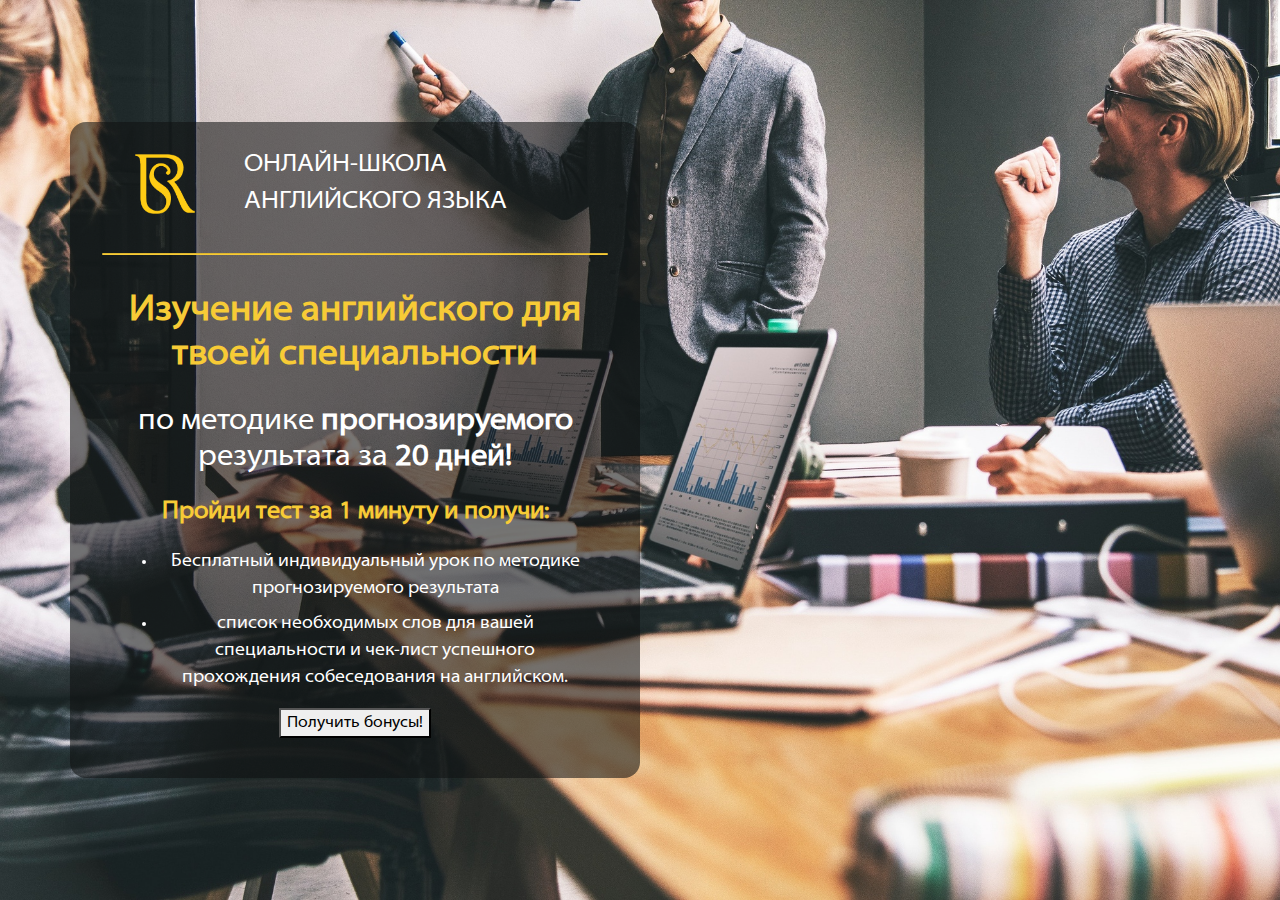
==== index.html @ 028c3fea "first" ====
<!DOCTYPE html>
<html lang="ru" dir="ltr">

<head>
    <meta charset="utf-8">
    <meta name="viewport" content="width=device-width, initial-scale=1, shrink-to-fit=no">
    <title>Онлайн-школа английского языка</title>
    <link rel="stylesheet" href="https://stackpath.bootstrapcdn.com/bootstrap/4.3.1/css/bootstrap.min.css"
        integrity="sha384-ggOyR0iXCbMQv3Xipma34MD+dH/1fQ784/j6cY/iJTQUOhcWr7x9JvoRxT2MZw1T" crossorigin="anonymous">
    <link rel="stylesheet" href="static/css/styles.css">
    <link rel="stylesheet" href="https://use.fontawesome.com/releases/v5.8.2/css/all.css"
        integrity="sha384-oS3vJWv+0UjzBfQzYUhtDYW+Pj2yciDJxpsK1OYPAYjqT085Qq/1cq5FLXAZQ7Ay" crossorigin="anonymous">
</head>

<body>
    <main>
        <div class="container">
            <div class="row">
                <div class="col-12 col-lg-6 block d-flex flex-wrap">
                    <div class="col-3 text-center">
                        <object class="icon">
                            <img src="static/img/logo.png"/>
                        </object>
                    </div>
                    <div class="logo col-9 my-auto">
                        <p>Онлайн-школа<br>  английского языка</p>
                    </div>
                    <hr>
                    <div class="col-12 my-2 text-center">
                        <h1>Изучение английского для твоей специальности</h1>
                        <h2>по методике <strong>прогнозируемого</strong> результата за <strong>20 дней!</strong> </h2>
                        <h3>Пройди тест за 1 минуту и получи:</h3>
                        <ul>
                            <li>Бесплатный
                                индивидуальный урок по методике прогнозируемого результата
                            </li>
                            <li>
                                список необходимых слов для вашей
                                специальности и чек-лист успешного прохождения
                                собеседования на английском.
                            </li>
                        </ul>
                        </h3>
                        <button class="">Получить бонусы!</button>
                    </div>
                </div>
            </div>
        </div>
    </main>

    <script src="https://code.jquery.com/jquery-3.3.1.slim.min.js"
        integrity="sha384-q8i/X+965DzO0rT7abK41JStQIAqVgRVzpbzo5smXKp4YfRvH+8abtTE1Pi6jizo"
        crossorigin="anonymous"></script>
    <script src="https://cdnjs.cloudflare.com/ajax/libs/popper.js/1.14.7/umd/popper.min.js"
        integrity="sha384-UO2eT0CpHqdSJQ6hJty5KVphtPhzWj9WO1clHTMGa3JDZwrnQq4sF86dIHNDz0W1"
        crossorigin="anonymous"></script>
    <script src="https://stackpath.bootstrapcdn.com/bootstrap/4.3.1/js/bootstrap.min.js"
        integrity="sha384-JjSmVgyd0p3pXB1rRibZUAYoIIy6OrQ6VrjIEaFf/nJGzIxFDsf4x0xIM+B07jRM"
        crossorigin="anonymous"></script>
</body>

</html>
---- static/css/styles.css ----
@font-face {
    font-family: "Myriad";
    src: url("../fonts/Myriad\ Pro\ SemiExtended.otf") format("opentype");
}
h1 {
    font-family: "Myriad";
    font-weight: bold;
    font-size: 36px;
    padding: 0.7rem 0;
    color: #f7cb36;
}
h2 {
    font-family: "Myriad";
    font-size: 30px;
    padding: 0.5rem 0;
}
h3 {
    font-family: "Myriad";
    font-weight: bold;
    font-size: 24px;
    padding: 0.4rem 0;
    color: #f7cb36;
}
hr {
    width: 100%;
    height: 0.1rem;
    background-color: #f7cb36;
    border-radius: 2rem;
}
body {
    color: #fff;
    font-family: "Myriad";
}
.logo p {
    text-transform: uppercase;
    margin-top: -0.5rem;
    font-size: 25px;
}
ul {
    margin: 1rem 0;
}
ul li {
    margin: 0.5rem 0;
    font-size: 18px;
}
.icon img {
    height: 60px;
    width: 60px;
    overflow: hidden;
}
main {
    background-image: url("../img/bg.jpg");
    background-repeat: no-repeat;
    background-size: cover;
    height: 100vh;
    display: flex;
    justify-content: center;
    align-items: center;
    
}
.block {
    background-color: #10121191;
    height: auto;
    padding: 2rem;
    border-radius: 1rem;
}
@keyframes blick {
    0% {
      left: -30px;
      margin-left: 0px;
    }
    30% {
      left: 110%;
      margin-left: 80px;
    }
    100% {
      left: 110%;
      margin-left: 80px;
    }
  }
  
.btn-1:after {
      content: "";
      display: block;
      width: 30px;
      height: 300px;
      margin-left: 60px;
      background: #fff;
      position: absolute;
      left: -40px;
      top: -150px;
      z-index: 1;
      transform: rotate(45deg);
      transition: all 0.1s;
      animation-name: blick;
      animation-duration: 3s;
      animation-delay: 0.05s;
      animation-timing-function: ease-in-out;
      animation-iteration-count: infinite;
  }
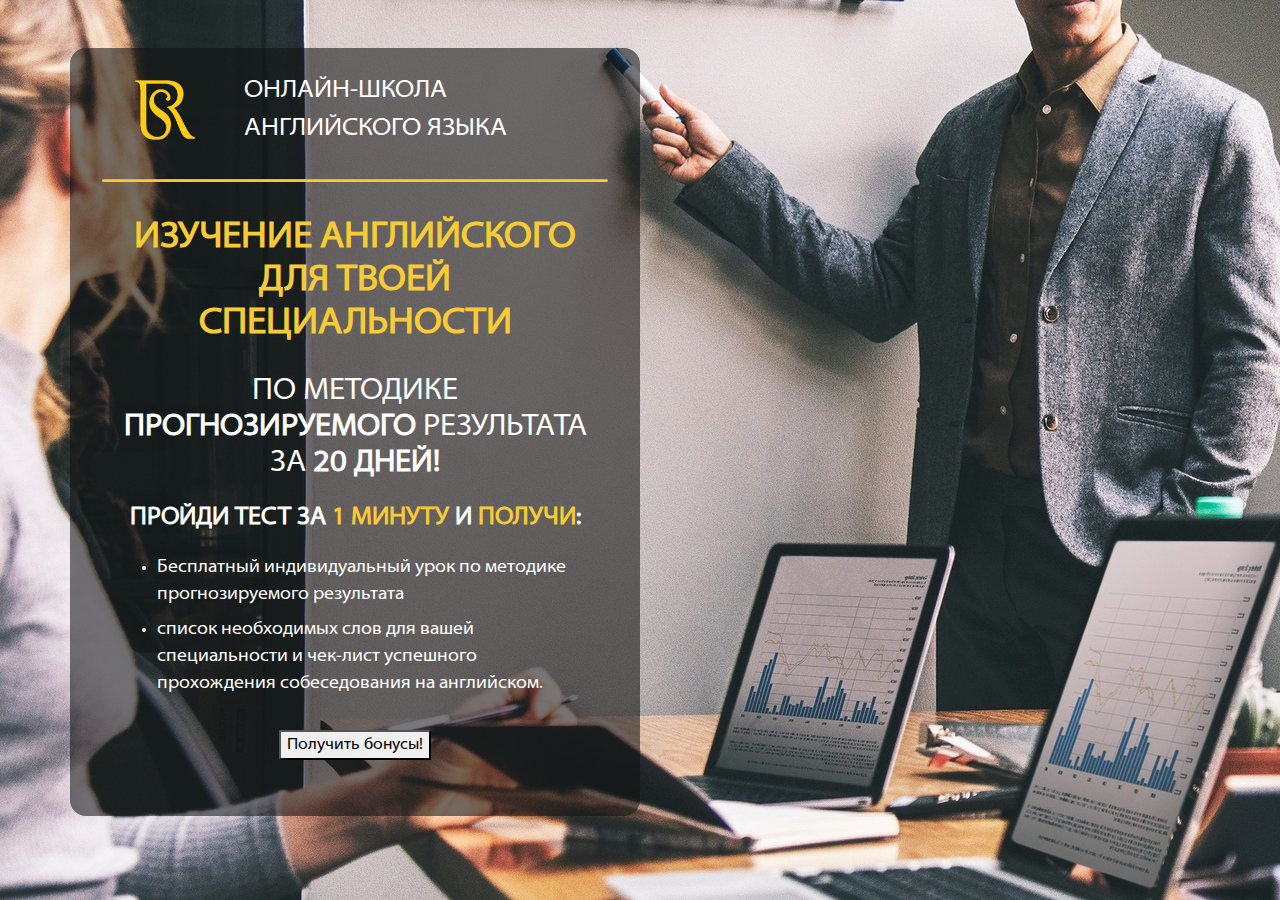
==== commit b7a2b6a5: "second" ====
--- a/index.html
+++ b/index.html
@@ -14,7 +14,7 @@
 
 <body>
     <main>
-        <div class="container">
+        <div class="container my-5">
             <div class="row">
                 <div class="col-12 col-lg-6 block d-flex flex-wrap">
                     <div class="col-3 text-center">
@@ -29,8 +29,8 @@
                     <div class="col-12 my-2 text-center">
                         <h1>Изучение английского для твоей специальности</h1>
                         <h2>по методике <strong>прогнозируемого</strong> результата за <strong>20 дней!</strong> </h2>
-                        <h3>Пройди тест за 1 минуту и получи:</h3>
-                        <ul>
+                        <h3>Пройди тест за <span style="color: #f7cb36">1 минуту</span> и <span style="color: #f7cb36">получи</span>:</h3>
+                        <ul class="text-left">
                             <li>Бесплатный
                                 индивидуальный урок по методике прогнозируемого результата
                             </li>
@@ -41,7 +41,7 @@
                             </li>
                         </ul>
                         </h3>
-                        <button class="">Получить бонусы!</button>
+                        <button class="my-3">Получить бонусы!</button>
                     </div>
                 </div>
             </div>
--- a/static/css/styles.css
+++ b/static/css/styles.css
@@ -1,6 +1,12 @@
 @font-face {
     font-family: "Myriad";
     src: url("../fonts/Myriad\ Pro\ SemiExtended.otf") format("opentype");
+}
+body {
+    background-image: url("../img/bg.jpg");
+    background-repeat: no-repeat;
+    background-size: auto;
+    height: 100vh;
 }
 h1 {
     font-family: "Myriad";
@@ -8,18 +14,20 @@
     font-size: 36px;
     padding: 0.7rem 0;
     color: #f7cb36;
+    text-transform: uppercase;
 }
 h2 {
     font-family: "Myriad";
     font-size: 30px;
     padding: 0.5rem 0;
+    text-transform: uppercase;
 }
 h3 {
     font-family: "Myriad";
     font-weight: bold;
     font-size: 24px;
     padding: 0.4rem 0;
-    color: #f7cb36;
+    text-transform: uppercase;
 }
 hr {
     width: 100%;
@@ -49,14 +57,10 @@
     overflow: hidden;
 }
 main {
-    background-image: url("../img/bg.jpg");
-    background-repeat: no-repeat;
-    background-size: cover;
-    height: 100vh;
+    height: auto;
     display: flex;
     justify-content: center;
-    align-items: center;
-    
+    align-items: center;  
 }
 .block {
     background-color: #10121191;
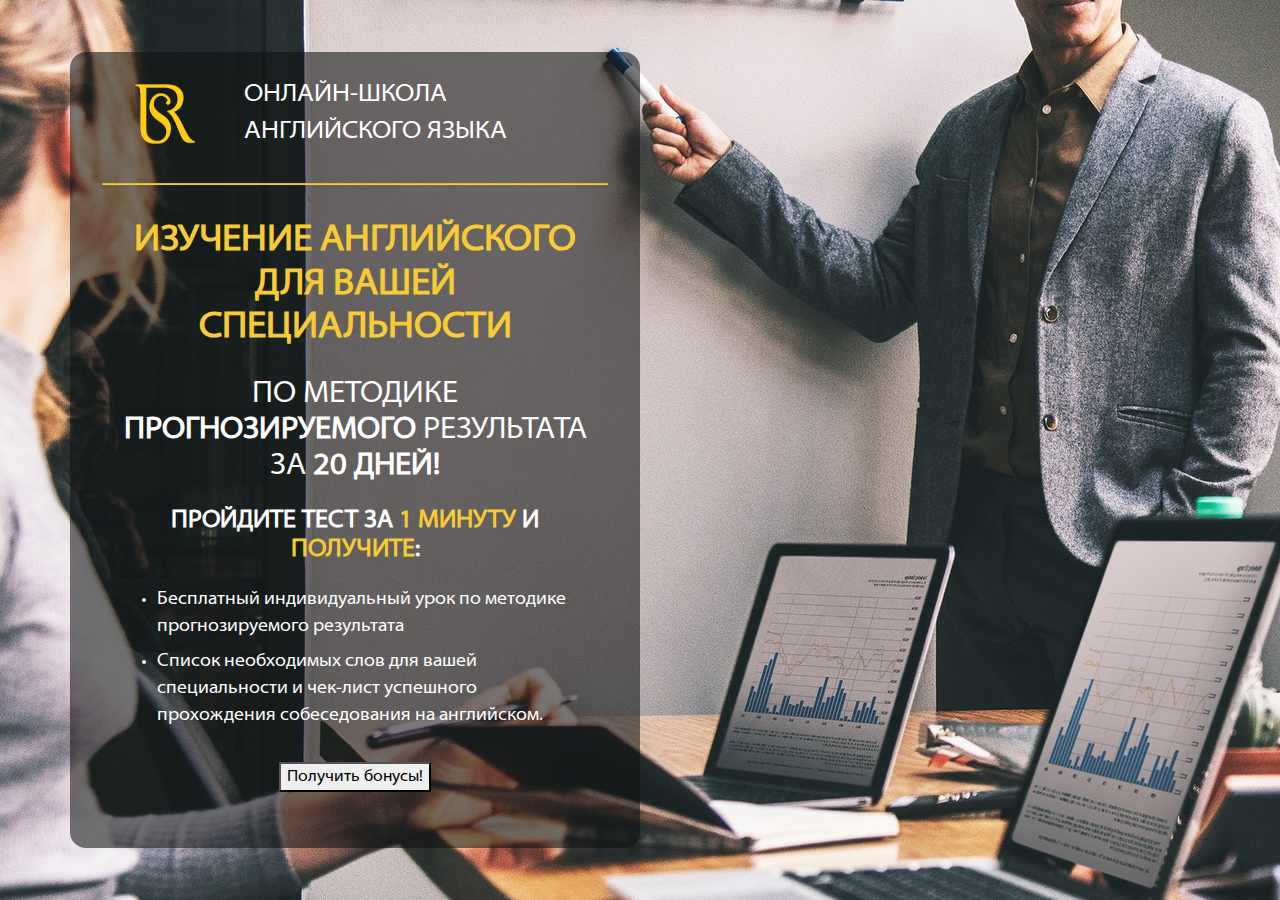
==== commit 5e51c500: "fix mobile view" ====
--- a/index.html
+++ b/index.html
@@ -14,7 +14,7 @@
 
 <body>
     <main>
-        <div class="container my-5">
+        <div class="container">
             <div class="row">
                 <div class="col-12 col-lg-6 block d-flex flex-wrap">
                     <div class="col-3 text-center">
@@ -23,19 +23,19 @@
                         </object>
                     </div>
                     <div class="logo col-9 my-auto">
-                        <p>Онлайн-школа<br>  английского языка</p>
+                        <p>Онлайн-школа<br>английского языка</p>
                     </div>
                     <hr>
                     <div class="col-12 my-2 text-center">
-                        <h1>Изучение английского для твоей специальности</h1>
+                        <h1>Изучение английского для вашей специальности</h1>
                         <h2>по методике <strong>прогнозируемого</strong> результата за <strong>20 дней!</strong> </h2>
-                        <h3>Пройди тест за <span style="color: #f7cb36">1 минуту</span> и <span style="color: #f7cb36">получи</span>:</h3>
+                        <h3>Пройдите тест за <span style="color: #f7cb36">1 минуту</span> и <span style="color: #f7cb36">получите</span>:</h3>
                         <ul class="text-left">
                             <li>Бесплатный
                                 индивидуальный урок по методике прогнозируемого результата
                             </li>
                             <li>
-                                список необходимых слов для вашей
+                                Список необходимых слов для вашей
                                 специальности и чек-лист успешного прохождения
                                 собеседования на английском.
                             </li>
--- a/static/css/styles.css
+++ b/static/css/styles.css
@@ -6,7 +6,6 @@
     background-image: url("../img/bg.jpg");
     background-repeat: no-repeat;
     background-size: auto;
-    height: 100vh;
 }
 h1 {
     font-family: "Myriad";
@@ -44,6 +43,12 @@
     margin-top: -0.5rem;
     font-size: 25px;
 }
+.container {
+    display: flex;
+    justify-content: center;
+    align-items: center;
+    min-height: 100%;
+}
 ul {
     margin: 1rem 0;
 }
@@ -57,7 +62,8 @@
     overflow: hidden;
 }
 main {
-    height: auto;
+    min-height: 100%;
+    min-height: 100vh;
     display: flex;
     justify-content: center;
     align-items: center;  
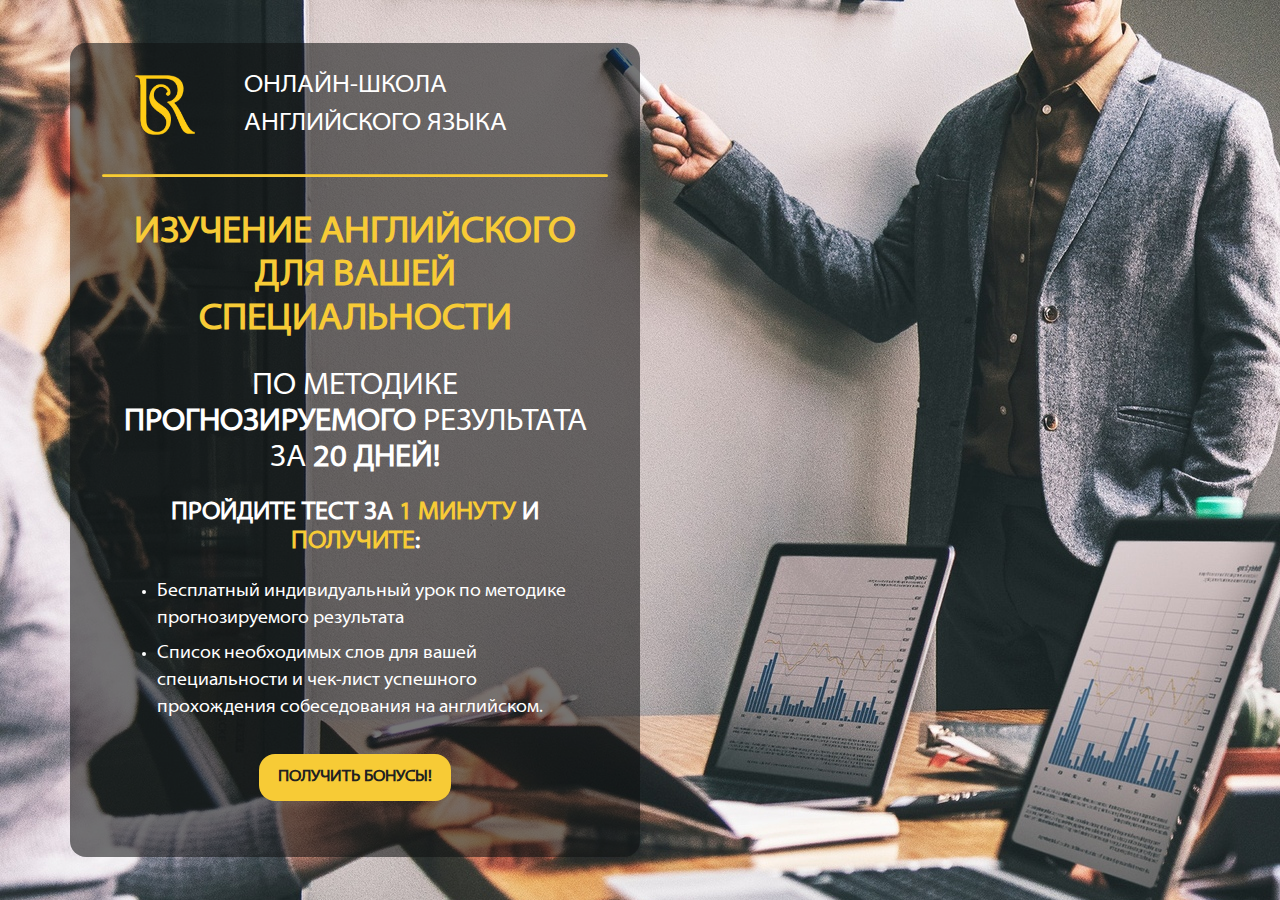
==== commit a2b95e3a: "added quiz" ====
--- a/index.html
+++ b/index.html
@@ -41,7 +41,7 @@
                             </li>
                         </ul>
                         </h3>
-                        <button class="my-3">Получить бонусы!</button>
+                        <a href="quiz/1.html"><button class="my-3">Получить бонусы!</button></a>
                     </div>
                 </div>
             </div>
--- a/static/css/styles.css
+++ b/static/css/styles.css
@@ -72,7 +72,25 @@
     background-color: #10121191;
     height: auto;
     padding: 2rem;
+    border-radius: 0;
+}
+@media screen and (min-device-width: 520px) {
+    .block {
+        border-radius: 1rem;
+    }
+}
+button {
+    background-color: #f7cb36;
     border-radius: 1rem;
+    padding: 0.7rem 1.2rem;
+    border: none;
+    transition: 0.1s linear;
+    text-transform: uppercase;
+    font-weight: bold;
+    color: #212121;
+}
+button:hover {
+    background-color: #d3ac2d;
 }
 @keyframes blick {
     0% {
@@ -107,4 +125,28 @@
       animation-delay: 0.05s;
       animation-timing-function: ease-in-out;
       animation-iteration-count: infinite;
-  }+  }
+.form-check {
+    display: inline-block;
+    padding: 1rem 1.5rem;
+}
+label {
+    font-size: 25px;
+    margin: 0 .5rem;
+}
+.form-check-input {
+    width: 1.3rem;
+    height: 1.3rem;
+    margin-top: 0.5rem;
+}
+input[type="radio"]:checked {
+    color: #d3ac2d;
+}
+.progress {
+    margin-bottom: 0.4rem; 
+    height: 2rem;
+}
+.progress p {
+    color: #000;
+    font-weight: bold;
+}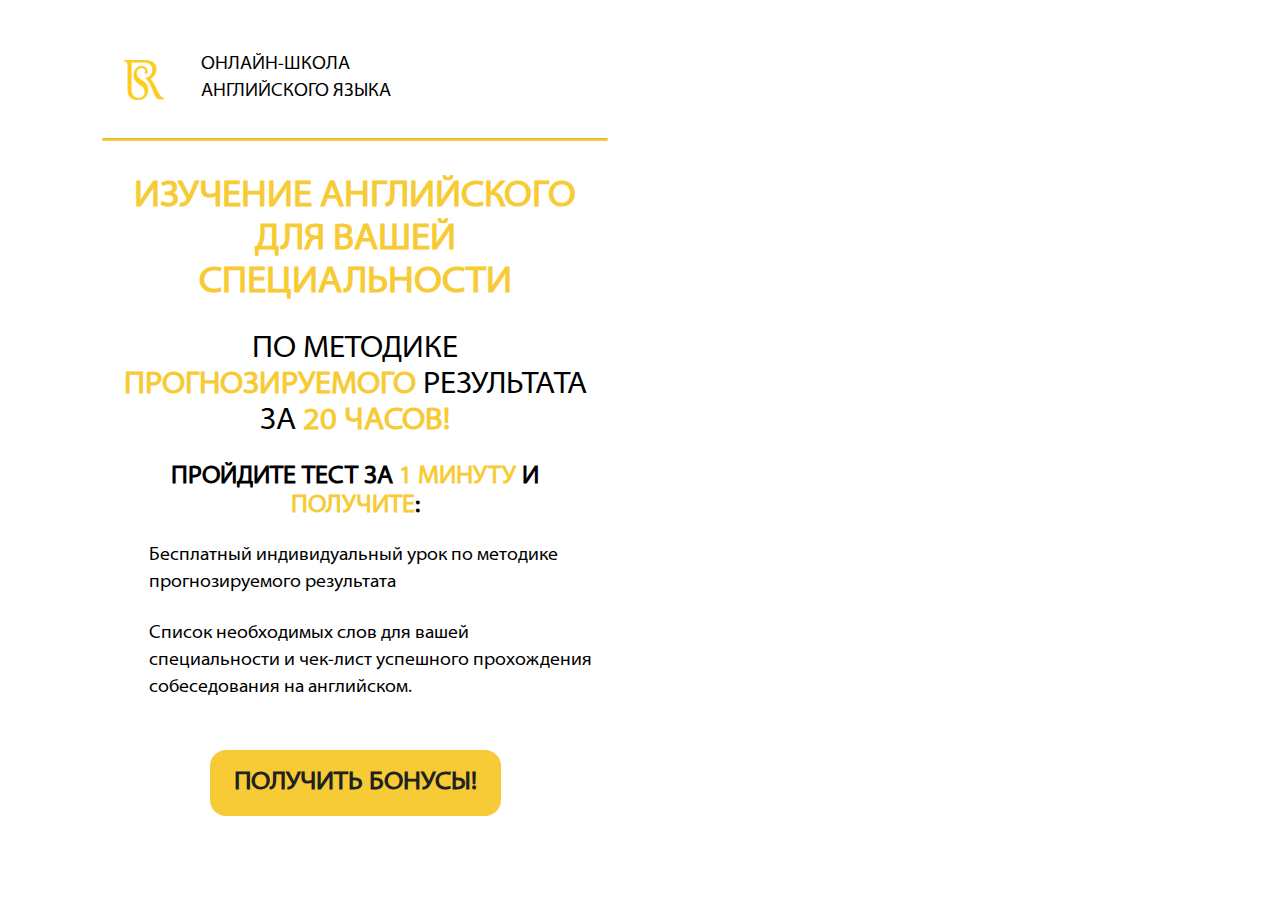
==== commit d09ebe8f: "pou design" ====
--- a/index.html
+++ b/index.html
@@ -17,27 +17,27 @@
         <div class="container">
             <div class="row">
                 <div class="col-12 col-lg-6 block d-flex flex-wrap">
-                    <div class="col-3 text-center">
+                    <div class="col-2 text-center">
                         <object class="icon">
                             <img src="static/img/logo.png"/>
                         </object>
                     </div>
-                    <div class="logo col-9 my-auto">
+                    <div class="logo col-10 my-auto">
                         <p>Онлайн-школа<br>английского языка</p>
                     </div>
                     <hr>
                     <div class="col-12 my-2 text-center">
                         <h1>Изучение английского для вашей специальности</h1>
-                        <h2>по методике <strong>прогнозируемого</strong> результата за <strong>20 дней!</strong> </h2>
+                        <h2>по методике <strong style="color: #f7cb36">прогнозируемого</strong> результата за <strong style="color: #f7cb36">20 часов!</strong> </h2>
                         <h3>Пройдите тест за <span style="color: #f7cb36">1 минуту</span> и <span style="color: #f7cb36">получите</span>:</h3>
-                        <ul class="text-left">
-                            <li>Бесплатный
-                                индивидуальный урок по методике прогнозируемого результата
+                        <ul class="text-left list-unstyled">
+                            <li class="d-flex"><i class="fas fa-gift"></i><p>Бесплатный
+                                индивидуальный урок по методике прогнозируемого результата</p>
                             </li>
-                            <li>
-                                Список необходимых слов для вашей
+                            <li class="d-flex">
+                                <i class="fas fa-hand-holding-heart"></i><p>Список необходимых слов для вашей
                                 специальности и чек-лист успешного прохождения
-                                собеседования на английском.
+                                собеседования на английском.</p>
                             </li>
                         </ul>
                         </h3>
--- a/static/css/styles.css
+++ b/static/css/styles.css
@@ -3,9 +3,7 @@
     src: url("../fonts/Myriad\ Pro\ SemiExtended.otf") format("opentype");
 }
 body {
-    background-image: url("../img/bg.jpg");
-    background-repeat: no-repeat;
-    background-size: auto;
+    
 }
 h1 {
     font-family: "Myriad";
@@ -35,13 +33,13 @@
     border-radius: 2rem;
 }
 body {
-    color: #fff;
+    color: #000;
     font-family: "Myriad";
 }
 .logo p {
     text-transform: uppercase;
     margin-top: -0.5rem;
-    font-size: 25px;
+    font-size: 18px;
 }
 .container {
     display: flex;
@@ -56,9 +54,13 @@
     margin: 0.5rem 0;
     font-size: 18px;
 }
+ul li i {
+    font-size: 3rem;
+    margin-right: 2rem;
+}
 .icon img {
-    height: 60px;
-    width: 60px;
+    height: 40px;
+    width: 40px;
     overflow: hidden;
 }
 main {
@@ -69,7 +71,8 @@
     align-items: center;  
 }
 .block {
-    background-color: #10121191;
+    /* background-color: #10121191; */
+    background-color: rgba(255, 255, 255, 0.137);
     height: auto;
     padding: 2rem;
     border-radius: 0;
@@ -81,8 +84,10 @@
 }
 button {
     background-color: #f7cb36;
+    font-size: 25px;
     border-radius: 1rem;
-    padding: 0.7rem 1.2rem;
+    padding: 0.9rem 1.5rem;
+    margin: 0 1.5rem;
     border: none;
     transition: 0.1s linear;
     text-transform: uppercase;
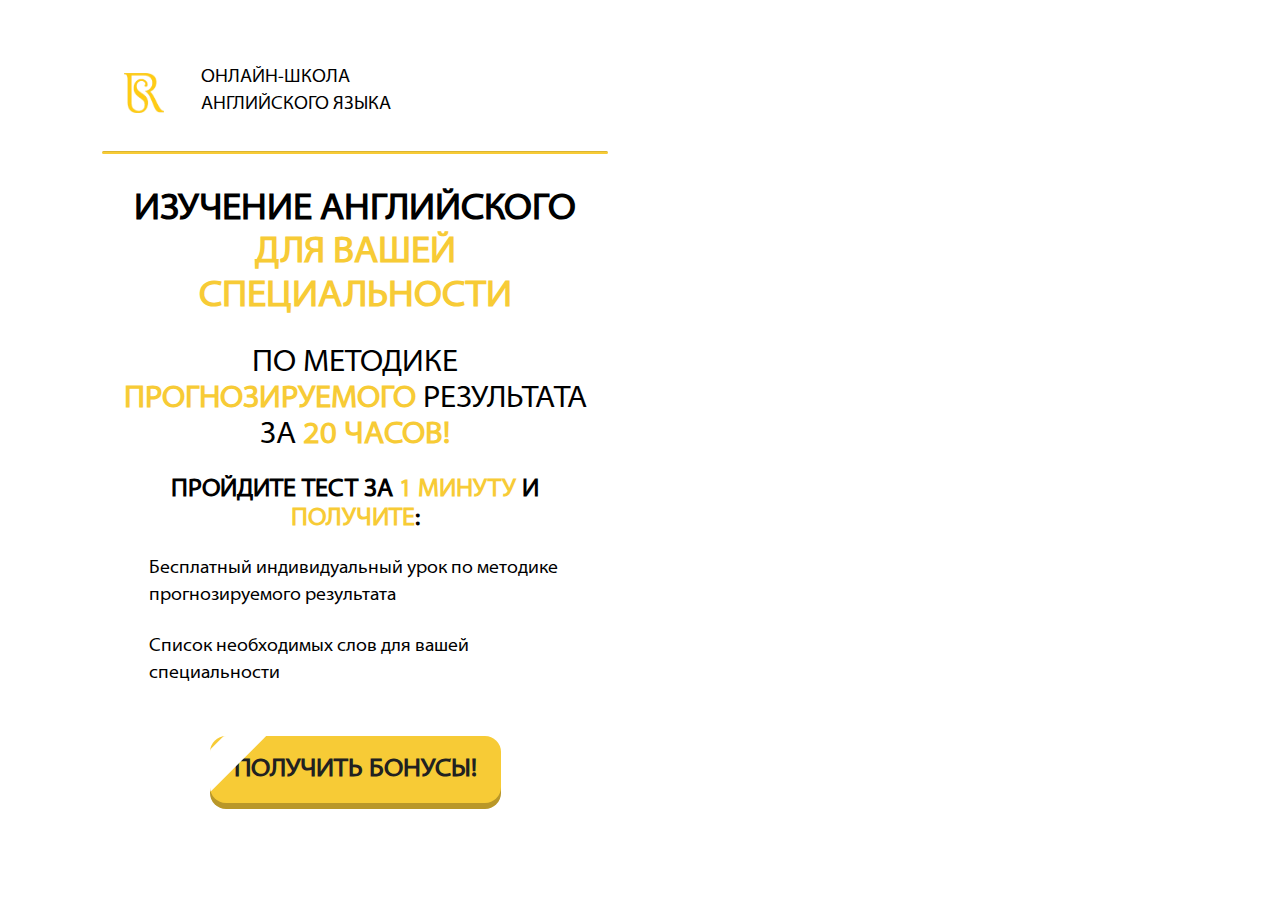
==== commit 937b1fb9: "some fix" ====
--- a/index.html
+++ b/index.html
@@ -27,7 +27,7 @@
                     </div>
                     <hr>
                     <div class="col-12 my-2 text-center">
-                        <h1>Изучение английского для вашей специальности</h1>
+                        <h1><span style="color: #000">Изучение английского</span> для вашей специальности</h1>
                         <h2>по методике <strong style="color: #f7cb36">прогнозируемого</strong> результата за <strong style="color: #f7cb36">20 часов!</strong> </h2>
                         <h3>Пройдите тест за <span style="color: #f7cb36">1 минуту</span> и <span style="color: #f7cb36">получите</span>:</h3>
                         <ul class="text-left list-unstyled">
@@ -35,9 +35,7 @@
                                 индивидуальный урок по методике прогнозируемого результата</p>
                             </li>
                             <li class="d-flex">
-                                <i class="fas fa-hand-holding-heart"></i><p>Список необходимых слов для вашей
-                                специальности и чек-лист успешного прохождения
-                                собеседования на английском.</p>
+                                <i class="fas fa-hand-holding-heart"></i><p>Список необходимых слов для вашей специальности</p>
                             </li>
                         </ul>
                         </h3>
@@ -59,4 +57,4 @@
         crossorigin="anonymous"></script>
 </body>
 
-</html>+</html>
--- a/static/css/styles.css
+++ b/static/css/styles.css
@@ -1,9 +1,6 @@
 @font-face {
     font-family: "Myriad";
     src: url("../fonts/Myriad\ Pro\ SemiExtended.otf") format("opentype");
-}
-body {
-    
 }
 h1 {
     font-family: "Myriad";
@@ -71,8 +68,6 @@
     align-items: center;  
 }
 .block {
-    /* background-color: #10121191; */
-    background-color: rgba(255, 255, 255, 0.137);
     height: auto;
     padding: 2rem;
     border-radius: 0;
@@ -82,62 +77,137 @@
         border-radius: 1rem;
     }
 }
+label {
+    font-size: 25px;
+    margin: 0 .5rem;
+}
+@-webkit-keyframes pulse {
+    0% {
+      -webkit-box-shadow: 0 0 6px 0 rgba(204,169,44, 0.4);
+    }
+    70% {
+        -webkit-box-shadow: 0 0 6px 10px rgba(204,169,44, 0);
+    }
+    100% {
+        -webkit-box-shadow: 0 0 0 0 rgba(204,169,44, 0);
+    }
+  }
+  @keyframes pulse {
+    0% {
+      -moz-box-shadow: 0 0 0 0 rgba(116, 98, 34, 0.4);
+      box-shadow: 0 0 0 0 rgba(204,169,44, 0.4);
+    }
+    70% {
+        -moz-box-shadow: 0 6px 0 10px rgba(226, 187, 45, 0.76);
+        box-shadow: 0 0 0 10px rgba(214, 183, 6, 0.192);
+    }
+    100% {
+        -moz-box-shadow: 0 0 0 0 rgba(204,169,44, 0);
+        box-shadow: 0 0 0 0 rgba(204,169,44, 0);
+    }
+  }
 button {
     background-color: #f7cb36;
     font-size: 25px;
     border-radius: 1rem;
     padding: 0.9rem 1.5rem;
-    margin: 0 1.5rem;
+    margin: 1.5rem;
     border: none;
     transition: 0.1s linear;
     text-transform: uppercase;
     font-weight: bold;
     color: #212121;
-}
+    box-shadow: 0 6px #b99728;
+    position: relative;
+    overflow: hidden;
+}
+button:before {
+    content: "";
+    display: block;
+    width: 100%;
+    height: 100%;
+    position: absolute;
+    top: 0;
+    left: 0;
+    background: #fa4923;
+    opacity: 0;
+    z-index: 1;
+    -webkit-transition: ease 0.3s;
+    transition: ease 0.3s;
+}
+button:after {
+    content: "";
+    display: block;
+    width: 30px;
+    height: 300px;
+    margin-left: 60px;
+    background: #fff;
+    position: absolute;
+    left: -40px;
+    top: -150px;
+    z-index: 1;
+    -webkit-transform: rotate(45deg);
+    transform: rotate(45deg);
+    -webkit-transition: all 0.1s;
+    transition: all 0.1s;
+    -webkit-animation-name: slideme;
+    animation-name: slideme;
+    -webkit-animation-duration: 3s;
+    animation-duration: 3s;
+    -webkit-animation-delay: 0.05s;
+    animation-delay: 0.05s;
+    -webkit-animation-timing-function: ease-in-out;
+    animation-timing-function: ease-in-out;
+    -webkit-animation-iteration-count: infinite;
+    animation-iteration-count: infinite;
+}
+
+@-webkit-keyframes slideme { 0% { left: -30px; margin-left: 0px; }
+  30% { left: 110%; margin-left: 80px; }
+  100% { left: 110%; margin-left: 80px; } }
+@keyframes shine{
+    10% {
+      opacity: 1;
+      top: -30%;
+      left: -30%;
+      transition-property: left, top, opacity;
+      transition-duration: 0.7s, 0.7s, 0.15s;
+      transition-timing-function: ease;
+    }
+    100% {
+      opacity: 0.5;
+      top: -30%;
+      left: -30%;
+      transition-property: left, top, opacity;
+    }
+  }
 button:hover {
     background-color: #d3ac2d;
 }
-@keyframes blick {
-    0% {
-      left: -30px;
-      margin-left: 0px;
-    }
-    30% {
-      left: 110%;
-      margin-left: 80px;
-    }
-    100% {
-      left: 110%;
-      margin-left: 80px;
-    }
-  }
-  
-.btn-1:after {
-      content: "";
-      display: block;
-      width: 30px;
-      height: 300px;
-      margin-left: 60px;
-      background: #fff;
-      position: absolute;
-      left: -40px;
-      top: -150px;
-      z-index: 1;
-      transform: rotate(45deg);
-      transition: all 0.1s;
-      animation-name: blick;
-      animation-duration: 3s;
-      animation-delay: 0.05s;
-      animation-timing-function: ease-in-out;
-      animation-iteration-count: infinite;
-  }
+@media screen and (max-device-width: 450px) {
+    h1 {
+        font-size: 20px;
+    }
+    h2 {
+        font-size: 18px;
+    }
+    h3 {
+        font-size: 16px;
+    }
+    p {
+        font-size: 14px;
+    }
+    button {
+        font-size: 18px;
+    }
+    label {
+        font-size: 20px;
+    }
+}
+
 .form-check {
     display: inline-block;
     padding: 1rem 1.5rem;
-}
-label {
-    font-size: 25px;
-    margin: 0 .5rem;
 }
 .form-check-input {
     width: 1.3rem;
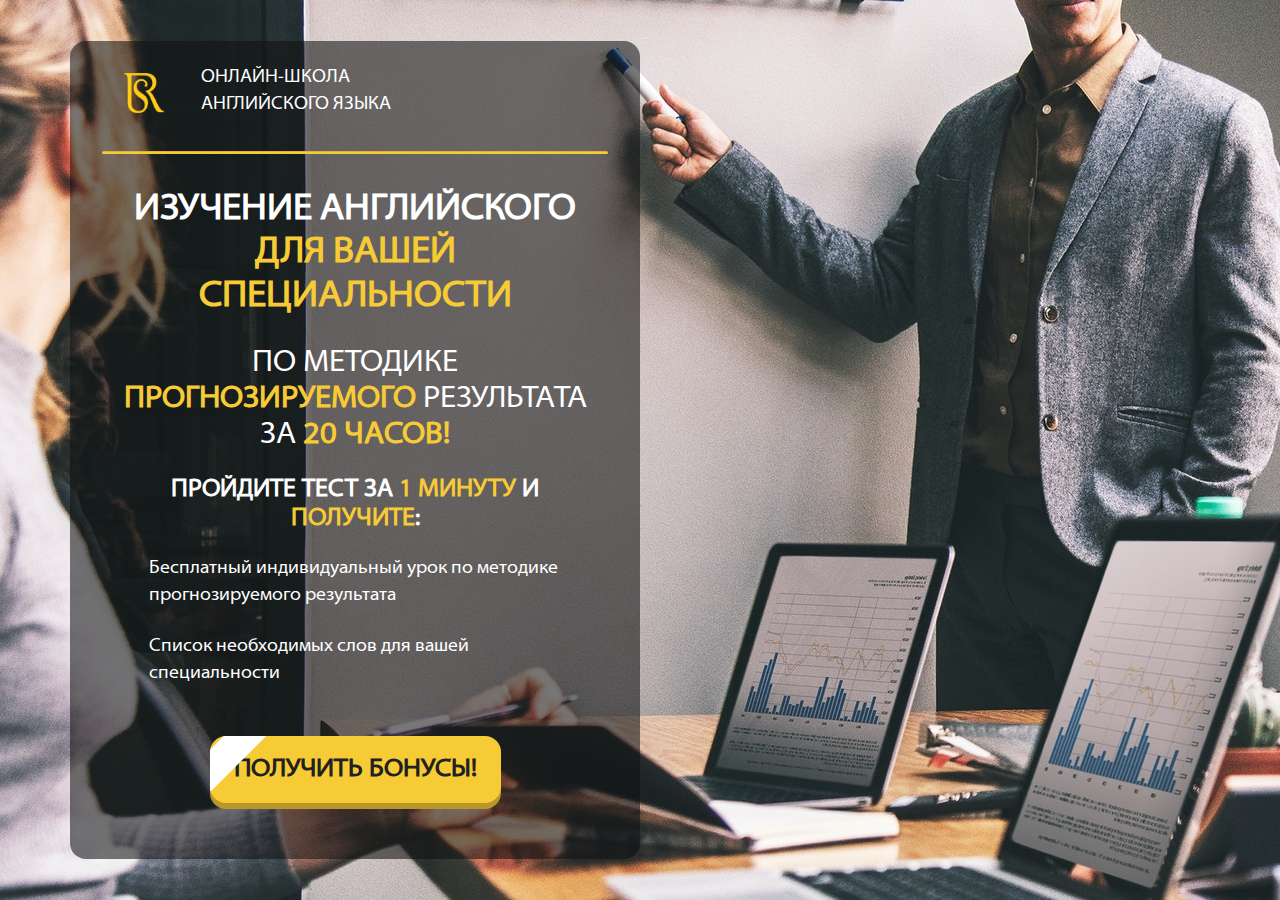
==== commit 487e39a4: "back to old design" ====
--- a/index.html
+++ b/index.html
@@ -27,7 +27,7 @@
                     </div>
                     <hr>
                     <div class="col-12 my-2 text-center">
-                        <h1><span style="color: #000">Изучение английского</span> для вашей специальности</h1>
+                        <h1><span style="color: #fff">Изучение английского</span> для вашей специальности</h1>
                         <h2>по методике <strong style="color: #f7cb36">прогнозируемого</strong> результата за <strong style="color: #f7cb36">20 часов!</strong> </h2>
                         <h3>Пройдите тест за <span style="color: #f7cb36">1 минуту</span> и <span style="color: #f7cb36">получите</span>:</h3>
                         <ul class="text-left list-unstyled">
--- a/static/css/styles.css
+++ b/static/css/styles.css
@@ -30,7 +30,10 @@
     border-radius: 2rem;
 }
 body {
-    color: #000;
+    background-image: url("../img/bg.jpg");
+    background-repeat: no-repeat;
+    background-size: auto;
+    color: #fff;
     font-family: "Myriad";
 }
 .logo p {
@@ -68,6 +71,7 @@
     align-items: center;  
 }
 .block {
+    background-color: #10121191;
     height: auto;
     padding: 2rem;
     border-radius: 0;
